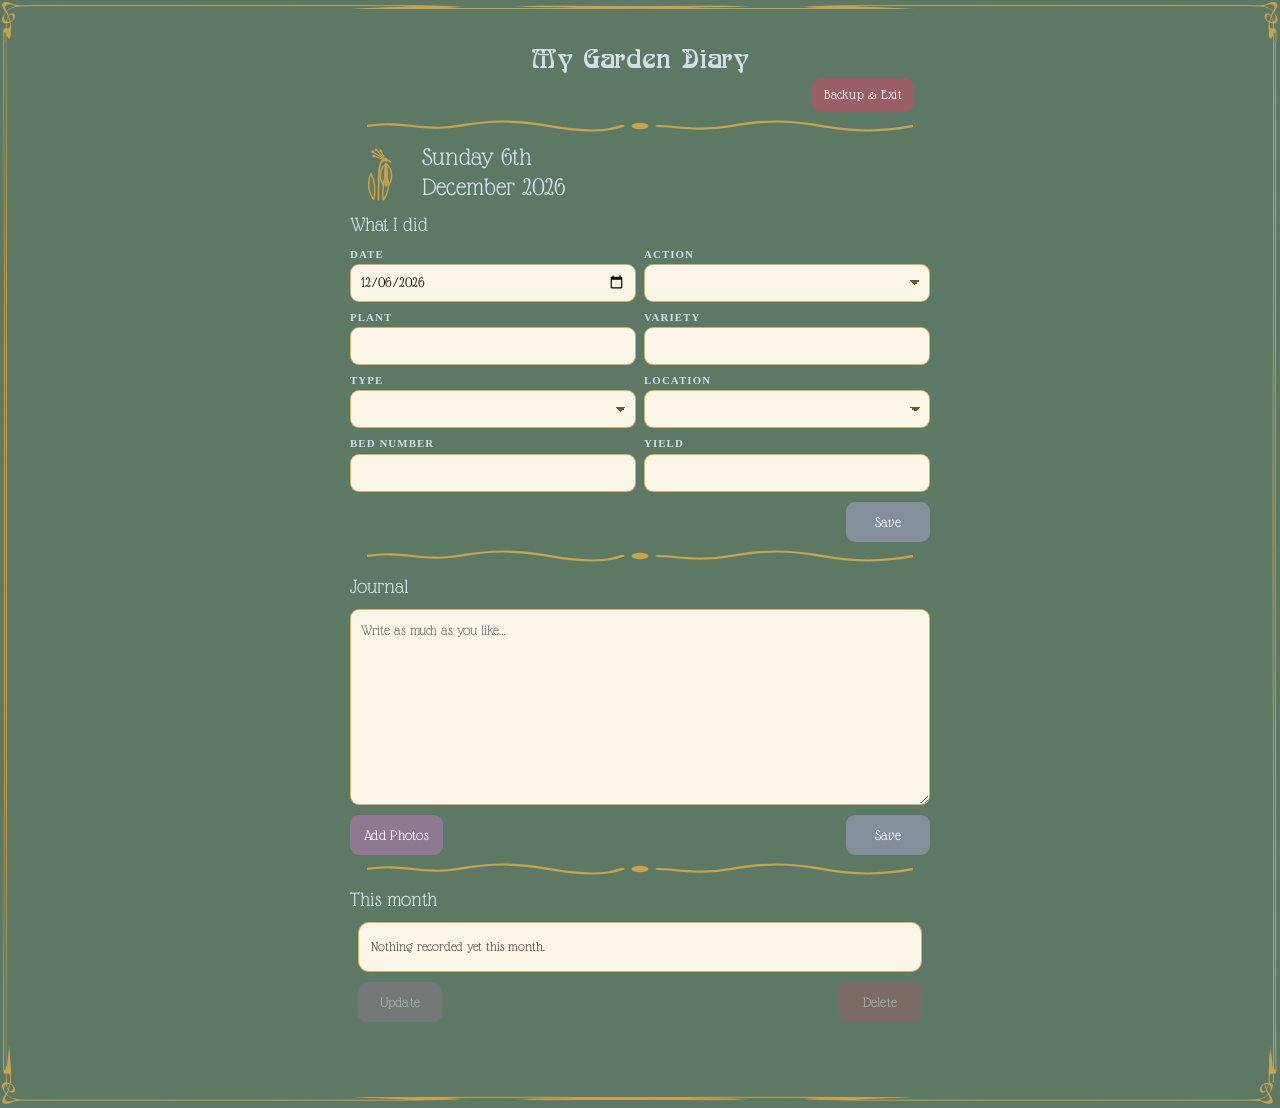
==== index.html @ 1455041b "Stage 2: the working core of the app The app itself, built to the approved Stage 1 design:  - index." ====
<!DOCTYPE html>
<html lang="en-GB">
<head>
<meta charset="utf-8">
<meta name="viewport" content="width=device-width, initial-scale=1, viewport-fit=cover">
<title>My Garden Diary</title>
<link rel="icon" href="assets/icon.svg" type="image/svg+xml">
<link rel="stylesheet" href="seasons.css">
<link rel="stylesheet" href="app.css">
</head>
<body>

<div class="frame" id="frame">
  <main class="app">

    <h1 class="apptitle">My Garden Diary</h1>
    <div class="exitrow">
      <button type="button" class="btn crit" id="btnExit">Backup &amp; Exit</button>
    </div>

    <img class="divider" src="assets/motifs/divider.svg" alt="">

    <div class="dateblock">
      <img class="motif" id="seasonMotif" src="assets/motifs/autumn.svg" alt="">
      <div class="today">
        <span id="todayLine1">Friday 4th</span><br>
        <span id="todayLine2">September 2026</span>
      </div>
    </div>

    <!-- ---------------- What I did ---------------- -->
    <section aria-labelledby="h-factual">
      <h2 class="subtitle" id="h-factual">What I did</h2>

      <div class="frow">
        <div class="fld">
          <label for="f-date">Date</label>
          <input class="in" type="date" id="f-date">
        </div>
        <div class="fld">
          <label for="f-action">Action</label>
          <select class="in" id="f-action">
            <option value=""></option>
            <option>Sowed</option>
            <option>Potted On</option>
            <option>Planted Out</option>
            <option>Harvested</option>
          </select>
        </div>
      </div>

      <div class="frow">
        <div class="fld">
          <label for="f-plant">Plant</label>
          <input class="in" type="text" id="f-plant" autocomplete="off">
        </div>
        <div class="fld">
          <label for="f-variety">Variety</label>
          <input class="in" type="text" id="f-variety" autocomplete="off">
        </div>
      </div>

      <div class="frow">
        <div class="fld">
          <label for="f-type">Type</label>
          <select class="in" id="f-type">
            <option value=""></option>
            <option>Saved Seed</option>
            <option>Old Seed</option>
            <option>New Seed</option>
            <option>Seedling</option>
            <option>Plug Plant</option>
            <option>Plant</option>
          </select>
        </div>
        <div class="fld">
          <label for="f-location">Location</label>
          <select class="in" id="f-location">
            <option value=""></option>
            <option>Propagator</option>
            <option>Greenhouse</option>
            <option>Pot / Trough</option>
            <option>Garden</option>
            <option>Allotment</option>
          </select>
        </div>
      </div>

      <div class="frow">
        <div class="fld">
          <label for="f-bed">Bed Number</label>
          <input class="in" type="text" id="f-bed" autocomplete="off">
        </div>
        <div class="fld">
          <label for="f-yield">Yield</label>
          <input class="in" type="text" id="f-yield" autocomplete="off">
        </div>
      </div>

      <div class="btnrow right">
        <button type="button" class="btn save big" id="btnSaveFactual">Save</button>
      </div>
    </section>

    <img class="divider" src="assets/motifs/divider.svg" alt="">

    <!-- ---------------- Journal ---------------- -->
    <section aria-labelledby="h-journal">
      <h2 class="subtitle" id="h-journal">Journal</h2>

      <textarea class="journal-box" id="j-text" rows="8"
                placeholder="Write as much as you like&hellip;"></textarea>

      <div class="photo-strip" id="photoStrip"></div>

      <input type="file" id="photoInput" accept="image/*" multiple hidden>
      <div class="btnrow split">
        <button type="button" class="btn aux big" id="btnAddPhotos">Add Photos</button>
        <button type="button" class="btn save big" id="btnSaveJournal">Save</button>
      </div>
    </section>

    <img class="divider" src="assets/motifs/divider.svg" alt="">

    <!-- ---------------- This month ---------------- -->
    <section aria-labelledby="h-month">
      <h2 class="subtitle" id="h-month">This month</h2>

      <div class="monthlist" id="monthList" tabindex="0"></div>

      <div class="btnrow split inset">
        <button type="button" class="btn aux big" id="btnUpdate" disabled>Update</button>
        <button type="button" class="btn crit big" id="btnDelete" disabled>Delete</button>
      </div>
    </section>

  </main>
</div>

<div class="toast" id="toast" role="status" aria-live="polite"></div>

<div class="ask" id="ask" hidden>
  <div class="ask-box" role="alertdialog" aria-modal="true" aria-labelledby="askText">
    <p id="askText">Are you sure?</p>
    <div class="btnrow split">
      <button type="button" class="btn aux big" id="askNo">No</button>
      <button type="button" class="btn crit big" id="askYes">Yes, delete</button>
    </div>
  </div>
</div>

<script src="storage.js"></script>
<script src="app.js"></script>
</body>
</html>
---- seasons.css ----
/* My Garden Diary — the four seasonal palettes.
   Kathryn's colour chart with the three adjustments she approved on 04/09/2026.
   app.js puts one of these season classes on <body> from the device date:
   Spring 1 March · Summer 1 June · Autumn 1 September · Winter 1 December. */

:root {
  --gold:  #C9A24D;   /* frame, dividers, motifs, field borders — every season */
  --cream: #FBF6E8;   /* entry boxes and journal box — every season */
  --box-ink: #111111; /* text typed into those boxes — every season */
  --btn-ink: #FFFFFF; /* text on every button, every season */
  --sel:   #F1E2B8;   /* highlighted row in This month */
}

.season-spring {
  --bg:    #9AB791;   /* Spring Green */
  --title: #E0813C;   /* Tulip Orange, adjusted */
  --sub:   #E9D58F;   /* Daffodil Yellow */
  --save:  #A9CFE2;  --save-p: #87B2CB;   /* Sky Blue */
  --aux:   #BCB2CE;  --aux-p:  #9E92B6;   /* Soft Lavender */
  --crit:  #D9A1A0;  --crit-p: #C08183;   /* Rose Pink */
}

.season-summer {
  --bg:    #6495ED;   /* Cornflower Blue */
  --title: #D2B161;   /* Mustard Yellow */
  --sub:   #E6D3B6;   /* Pale Sand */
  --save:  #A1B5A0;  --save-p: #839981;   /* Seafoam Green */
  --aux:   #C5A07F;  --aux-p:  #A98261;   /* Warm Tan */
  --crit:  #D79383;  --crit-p: #BC7263;   /* Coral Pink */
}

.season-autumn {
  --bg:    #878961;   /* Olive Green */
  --title: #B57E63;   /* Rust Orange, lightened */
  --sub:   #B57E63;   /* Rust Orange, lightened */
  --save:  #BFA253;  --save-p: #A0873C;   /* Goldenrod */
  --aux:   #C3765A;  --aux-p:  #A65E44;   /* Terracotta */
  --crit:  #8D5356;  --crit-p: #713F44;   /* Maroon Red */
}

.season-winter {
  --bg:    #5D7865;   /* Forest Green */
  --title: #D3DEE8;   /* Icy Blue-Grey */
  --sub:   #D3DEE8;   /* Icy Blue-Grey */
  --save:  #848F9A;  --save-p: #69747F;   /* Steel Grey */
  --aux:   #8E7990;  --aux-p:  #746080;   /* Deep Plum, lightened */
  --crit:  #9A5E66;  --crit-p: #7C464F;   /* Berry Red */
}
---- app.css ----
/* My Garden Diary — layout and components.
   Every measurement here comes from the design approved on 04/09/2026 (design/PALETTE.md). */

@font-face {
  font-family: 'Boecklins Universe';
  src: url('assets/fonts/BoecklinsUniverse.ttf') format('truetype');
  font-display: swap;
}
@font-face {
  font-family: 'Glass Antiqua';
  src: url('assets/fonts/GlassAntiqua-Regular.ttf') format('truetype');
  font-display: swap;
}

* { box-sizing: border-box; }

html { background: var(--bg); }

body {
  margin: 0;
  min-height: 100vh;
  background: var(--bg);
  color: var(--sub);
  font-family: 'Glass Antiqua', Georgia, serif;
  font-size: 15px;
  line-height: 1.4;
  -webkit-text-size-adjust: 100%;
}

/* ---------- the gold frame ----------
   Nine-slice: the corner artwork (220 wide x 300 tall in the source) is drawn at true
   proportions and only the plain rails stretch, so it never distorts on any screen. */
.frame {
  min-height: 100vh;
  background: var(--bg);
  border-style: solid;
  border-color: transparent;
  border-width: 42px 31px;
  border-image-source: url('assets/frame.png');
  border-image-slice: 300 220;   /* corner artwork: 300 tall, 220 wide */
  border-image-width: 42px 31px; /* drawn at the same 220:300 ratio, so nothing distorts */
  border-image-repeat: stretch;
}

.app {
  padding: 4px 30px 42px;   /* the frame's own border supplies the rest of the inset */
  max-width: 640px;
  margin: 0 auto;
}

/* ---------- header ---------- */
.apptitle {
  font-family: 'Boecklins Universe', Georgia, serif;
  font-size: 1.6rem;
  font-weight: 400;
  line-height: 1.08;
  color: var(--title);
  text-align: center;
  margin: 0;
}

.exitrow {
  display: flex;
  justify-content: flex-end;
  margin: 4px 16px 0 0;   /* 16px keeps Backup & Exit clear of the border */
}

.divider {
  display: block;
  width: 94%;
  height: 12px;
  margin: 8px auto 10px;
}

.dateblock {
  display: flex;
  gap: 12px;
  align-items: center;
  justify-content: flex-start;
  margin: 2px 0 8px;
}
.dateblock .motif { width: 60px; height: 60px; flex: none; }
.dateblock .today {
  font-size: 1.62rem;
  line-height: 1.14;
  color: var(--title);
}

.subtitle {
  font-size: 1.3rem;
  font-weight: 400;
  color: var(--sub);
  margin: 2px 0 8px;
}

/* ---------- fields ---------- */
.frow { display: flex; gap: 8px; margin-bottom: 8px; }
.fld  { flex: 1; min-width: 0; }

.fld label {
  display: block;
  font-family: 'EB Garamond', Georgia, serif;
  font-size: .68rem;
  font-weight: 700;
  text-transform: uppercase;
  letter-spacing: .1em;
  color: var(--sub);
  margin-bottom: 2px;
}

.in {
  display: block;
  width: 100%;
  border: 1px solid rgba(201, 162, 77, .8);
  border-radius: 9px;
  background: var(--cream);
  color: var(--box-ink);
  padding: 7px 9px;
  font-family: 'Glass Antiqua', Georgia, serif;
  font-size: .95rem;
  line-height: 1.3;
  min-height: 38px;          /* comfortable to tap */
  appearance: none;
  -webkit-appearance: none;
}
select.in {
  background-image:
    linear-gradient(45deg, transparent 50%, #6B5A2E 50%),
    linear-gradient(135deg, #6B5A2E 50%, transparent 50%);
  background-position: right 14px top 50%, right 9px top 50%;
  background-size: 5px 5px, 5px 5px;
  background-repeat: no-repeat;
  padding-right: 26px;
}
.in:focus-visible {
  outline: 3px solid var(--gold);
  outline-offset: 1px;
}

/* ---------- buttons ---------- */
.btn {
  border: none;
  border-radius: 9px;
  padding: 6px 12px;
  font-family: 'Glass Antiqua', Georgia, serif;
  font-size: .9rem;
  letter-spacing: .02em;
  color: var(--btn-ink);
  text-align: center;
  cursor: pointer;
  min-height: 34px;
}
.btn.big { padding: 7px 14px; font-size: .95rem; min-width: 84px; min-height: 40px; }

.btn.save { background: var(--save); }
.btn.aux  { background: var(--aux); }
.btn.crit { background: var(--crit); }

.btn.save:active { background: var(--save-p); }
.btn.aux:active  { background: var(--aux-p); }
.btn.crit:active { background: var(--crit-p); }

.btn:disabled { opacity: .45; cursor: default; }
.btn:focus-visible { outline: 3px solid var(--gold); outline-offset: 2px; }

.btnrow { display: flex; gap: 10px; margin: 10px 0 2px; align-items: center; flex-wrap: wrap; }
.btnrow.right { justify-content: flex-end; }
.btnrow.split { justify-content: space-between; }
.btnrow.inset { margin-left: 8px; margin-right: 8px; }

/* ---------- journal ---------- */
.journal-box {
  display: block;
  width: 100%;
  border: 1px solid rgba(201, 162, 77, .8);
  border-radius: 9px;
  background: var(--cream);
  color: var(--box-ink);
  padding: 9px 10px;
  font-family: 'Glass Antiqua', Georgia, serif;
  font-size: .95rem;
  line-height: 1.45;
  min-height: 170px;
  resize: vertical;
}
.journal-box:focus-visible { outline: 3px solid var(--gold); outline-offset: 1px; }

.photo-strip { display: flex; gap: 10px; margin-top: 10px; flex-wrap: wrap; }
.photo-strip:empty { margin-top: 0; }

.thumb { position: relative; width: 52px; height: 52px; flex: none; }
.thumb img {
  display: block;
  width: 100%;
  height: 100%;
  object-fit: cover;
  border-radius: 9px;
  border: 1px solid rgba(201, 162, 77, .9);
}
.thumb .x {
  position: absolute;
  top: -7px; right: -7px;
  width: 22px; height: 22px;
  border: none;
  border-radius: 50%;
  background: var(--crit);
  color: #fff;
  font-family: 'EB Garamond', Georgia, serif;
  font-size: 12px;
  line-height: 22px;
  text-align: center;
  padding: 0;
  cursor: pointer;
  box-shadow: 0 1px 2px rgba(0, 0, 0, .3);
}

/* ---------- this month ---------- */
.monthlist {
  margin: 0 8px;
  border: 1px solid rgba(201, 162, 77, .8);
  border-radius: 11px;
  background: var(--cream);
  color: var(--box-ink);
  overflow-y: auto;
  max-height: 232px;          /* about four entries, then it scrolls */
  -webkit-overflow-scrolling: touch;
  scrollbar-color: var(--gold) transparent;
}
.monthlist:focus-visible { outline: 3px solid var(--gold); outline-offset: 2px; }

.mrow {
  padding: 8px 12px;
  font-size: .9rem;
  line-height: 1.35;
  border-bottom: 1px solid rgba(201, 162, 77, .45);
  cursor: pointer;
}
.mrow:last-child { border-bottom: none; }
.mrow .l1 { font-weight: 600; }
.mrow .l2 { color: #444; font-size: .84rem; }
.mrow.sel { background: var(--sel); box-shadow: inset 3px 0 0 var(--gold); }

.mempty { padding: 14px 12px; color: #555; font-size: .9rem; }

/* ---------- toast and confirm ---------- */
.toast {
  position: fixed;
  left: 50%;
  bottom: 22px;
  transform: translate(-50%, 14px);
  background: var(--crit);
  color: #fff;
  font-size: .95rem;
  padding: 9px 18px;
  border-radius: 9px;
  box-shadow: 0 4px 14px rgba(0, 0, 0, .3);
  opacity: 0;
  pointer-events: none;
  transition: opacity .18s ease, transform .18s ease;
  max-width: 86vw;
  text-align: center;
}
.toast.show { opacity: 1; transform: translate(-50%, 0); }

.ask {
  position: fixed;
  inset: 0;
  background: rgba(30, 26, 18, .55);
  display: flex;
  align-items: center;
  justify-content: center;
  padding: 24px;
  z-index: 10;
}
.ask[hidden] { display: none; }
.ask-box {
  background: var(--cream);
  color: var(--box-ink);
  border: 1px solid var(--gold);
  border-radius: 11px;
  padding: 16px 18px 14px;
  max-width: 320px;
  width: 100%;
}
.ask-box p { margin: 0 0 6px; font-size: 1rem; }

@media (prefers-reduced-motion: reduce) {
  .toast { transition: none; }
}
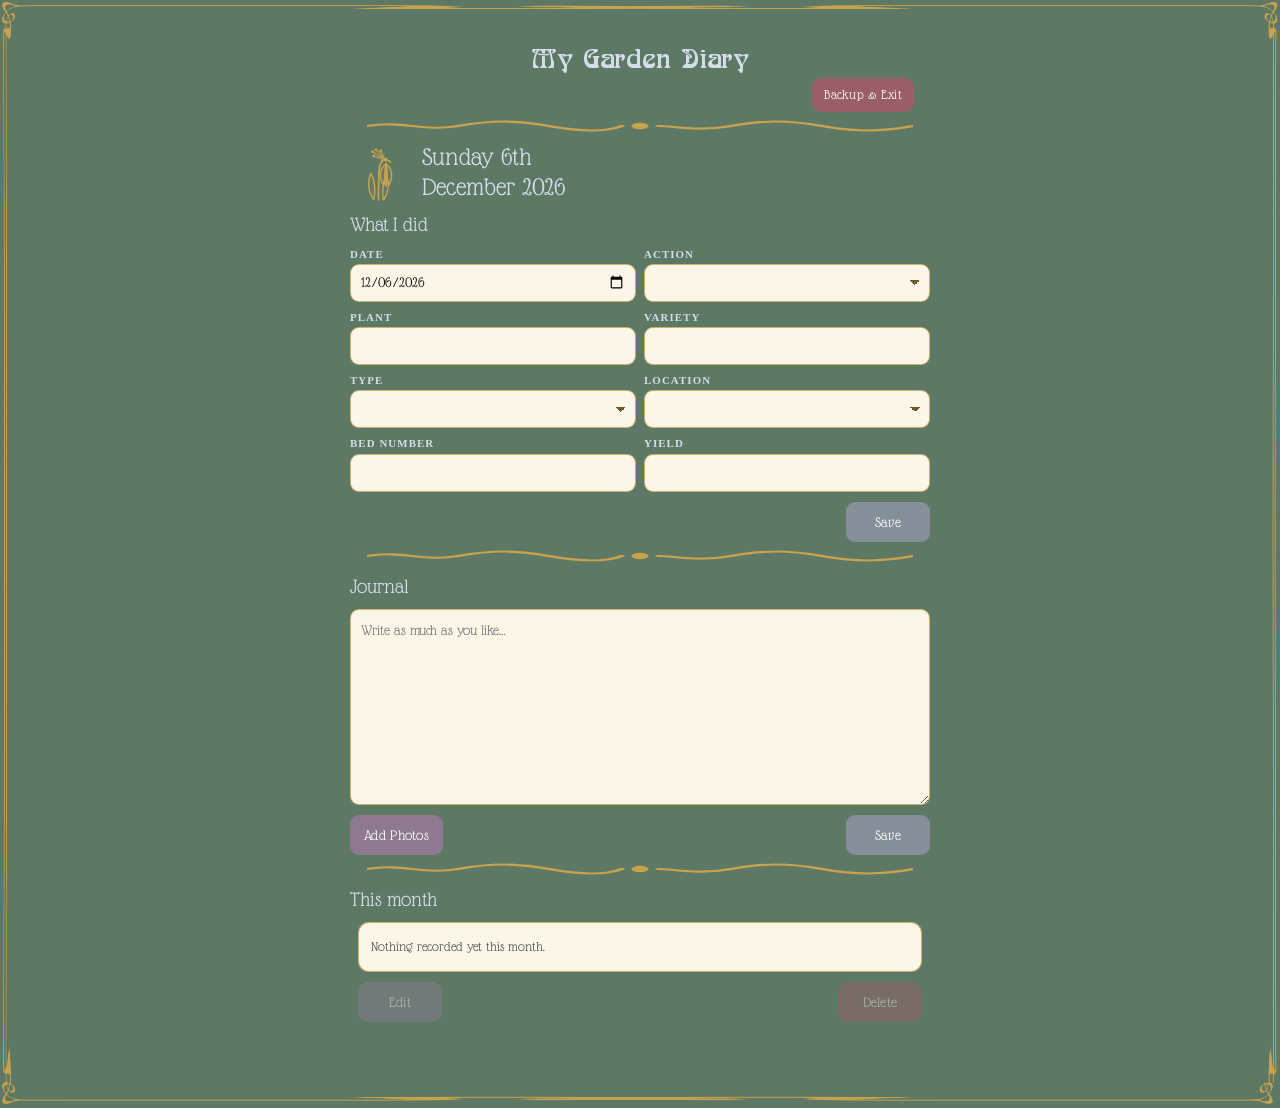
==== commit 23e35156: "One Update button only: the bottom button becomes Edit, then Cancel Kathryn found two Update buttons" ====
--- a/index.html
+++ b/index.html
@@ -129,7 +129,7 @@
       <div class="monthlist" id="monthList" tabindex="0"></div>
 
       <div class="btnrow split inset">
-        <button type="button" class="btn aux big" id="btnUpdate" disabled>Update</button>
+        <button type="button" class="btn aux big" id="btnEdit" disabled>Edit</button>
         <button type="button" class="btn crit big" id="btnDelete" disabled>Delete</button>
       </div>
     </section>
--- a/seasons.css
+++ b/seasons.css
@@ -12,9 +12,9 @@
 }
 
 .season-spring {
-  --bg:    #9AB791;   /* Spring Green */
-  --title: #E0813C;   /* Tulip Orange, adjusted */
-  --sub:   #E9D58F;   /* Daffodil Yellow */
+  --bg:    #6B8862;   /* Spring Green, deepened two steps (option C, 15/09/2026) */
+  --title: #EFB183;   /* Tulip Orange, softened  (was #E0813C) */
+  --sub:   #F4E6A8;   /* Daffodil Yellow, brightened (was #E9D58F) */
   --save:  #A9CFE2;  --save-p: #87B2CB;   /* Sky Blue */
   --aux:   #BCB2CE;  --aux-p:  #9E92B6;   /* Soft Lavender */
   --crit:  #D9A1A0;  --crit-p: #C08183;   /* Rose Pink */
@@ -30,9 +30,9 @@
 }
 
 .season-autumn {
-  --bg:    #878961;   /* Olive Green */
-  --title: #B57E63;   /* Rust Orange, lightened */
-  --sub:   #B57E63;   /* Rust Orange, lightened */
+  --bg:    #6E7050;   /* Olive Green, deepened one step (option D, 15/09/2026) */
+  --title: #FBF6E8;   /* Pale Cream — 4.75:1, comfortable at any size */
+  --sub:   #FBF6E8;   /* Pale Cream */
   --save:  #BFA253;  --save-p: #A0873C;   /* Goldenrod */
   --aux:   #C3765A;  --aux-p:  #A65E44;   /* Terracotta */
   --crit:  #8D5356;  --crit-p: #713F44;   /* Maroon Red */
--- a/app.css
+++ b/app.css
@@ -243,22 +243,27 @@
 .mempty { padding: 14px 12px; color: #555; font-size: .9rem; }
 
 /* ---------- toast and confirm ---------- */
+/* A quiet note, at the TOP so it never sits over the buttons, in the app's own cream
+   rather than an alarm colour, and untappable so it can never block what is beneath it. */
 .toast {
   position: fixed;
   left: 50%;
-  bottom: 22px;
-  transform: translate(-50%, 14px);
-  background: var(--crit);
-  color: #fff;
-  font-size: .95rem;
-  padding: 9px 18px;
-  border-radius: 9px;
-  box-shadow: 0 4px 14px rgba(0, 0, 0, .3);
+  top: 10px;
+  transform: translate(-50%, -8px);
+  background: var(--cream);
+  color: #2C2718;
+  border: 1px solid var(--gold);
+  font-size: .85rem;
+  line-height: 1.3;
+  padding: 7px 14px;
+  border-radius: 9px;
+  box-shadow: 0 3px 10px rgba(40, 34, 20, .28);
   opacity: 0;
   pointer-events: none;
   transition: opacity .18s ease, transform .18s ease;
-  max-width: 86vw;
-  text-align: center;
+  max-width: 84vw;
+  text-align: center;
+  z-index: 20;
 }
 .toast.show { opacity: 1; transform: translate(-50%, 0); }
 
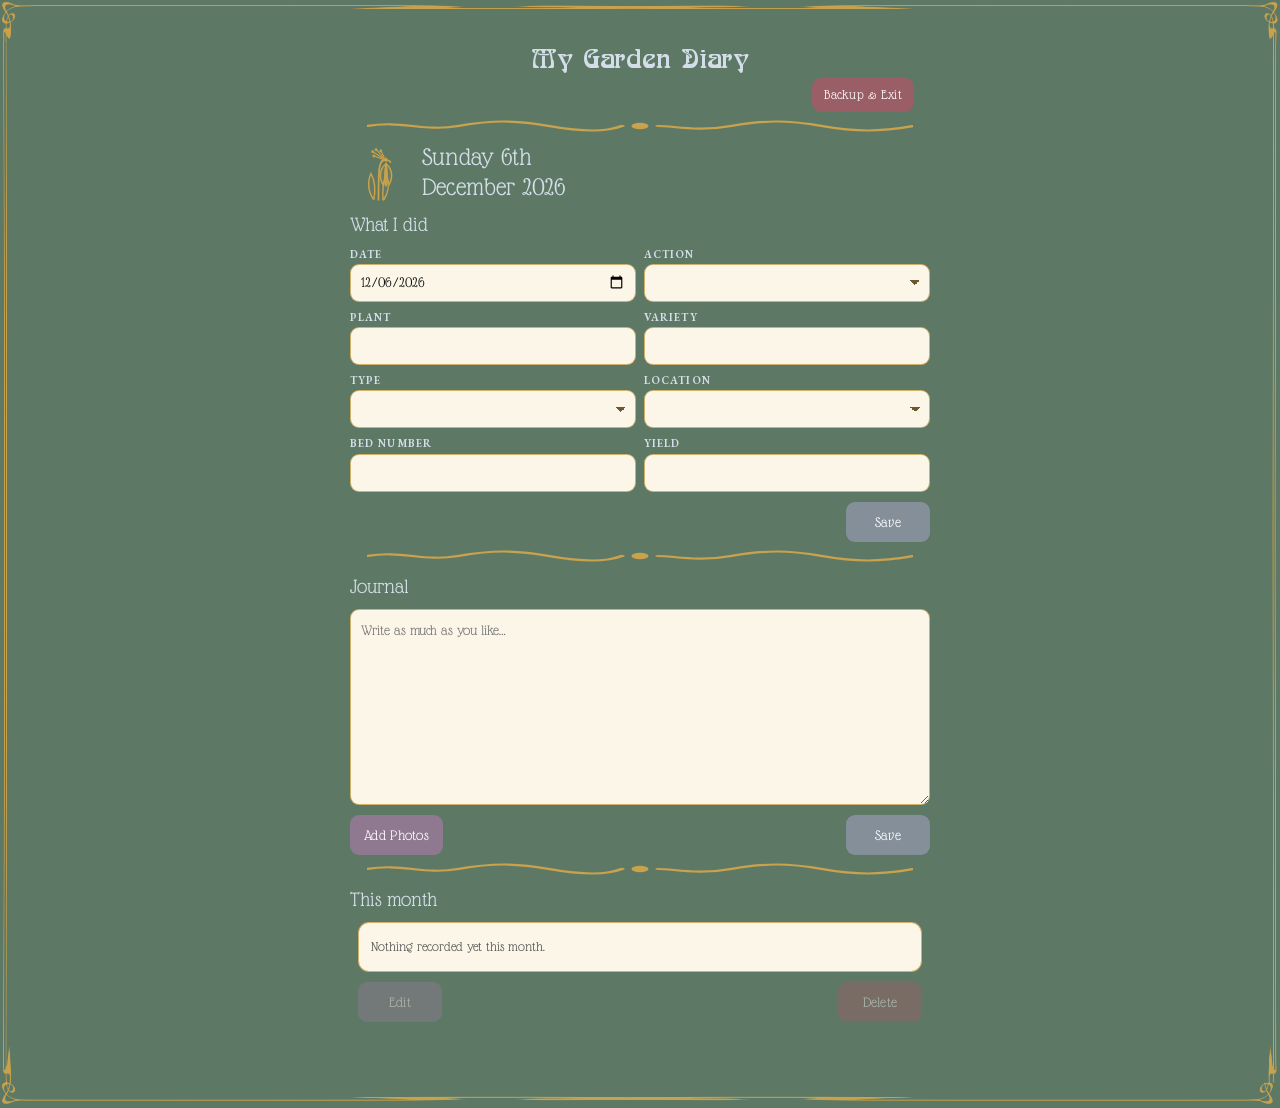
==== commit 47db7e6b: "Stage 3: the month end — both documents made on the phone, and the month-end screen monthend.js buil" ====
--- a/index.html
+++ b/index.html
@@ -137,6 +137,45 @@
   </main>
 </div>
 
+<div class="gate" id="gate" hidden>
+  <div class="frame">
+    <div class="gate-body" role="dialog" aria-modal="true" aria-labelledby="gateMonth">
+      <h1 class="apptitle">My Garden Diary</h1>
+      <img class="divider" src="assets/motifs/divider.svg" alt="">
+      <p class="gate-kicker">Month end</p>
+      <h2 class="gate-month" id="gateMonth">August 2026</h2>
+      <p class="gate-summary" id="gateSummary"></p>
+
+      <div data-state="ready">
+        <p>Your <span id="gateMonthName">August</span> entries are ready to be written out to their
+           two documents. Download them to carry on &mdash; nothing is cleared until you say so.</p>
+        <p class="gate-error" id="gateError" hidden>The documents could not be made, so nothing has
+           been cleared. Please try again.</p>
+        <div class="btnrow center">
+          <button type="button" class="btn save big" id="gateDownload">Download both documents</button>
+        </div>
+      </div>
+
+      <div data-state="working" hidden>
+        <p>Preparing your documents&hellip;</p>
+      </div>
+
+      <div data-state="taken" hidden>
+        <p>Both documents have been sent to your Downloads folder:</p>
+        <ul class="gate-files">
+          <li id="gateTableName"></li>
+          <li id="gateJournalName"></li>
+        </ul>
+        <p>Check they are both there, then clear <span class="gateClearName">August</span> to start afresh.</p>
+        <div class="btnrow split">
+          <button type="button" class="btn aux big" id="gateAgain">Download again</button>
+          <button type="button" class="btn crit big" id="gateClear">Clear <span class="gateClearName">August</span></button>
+        </div>
+      </div>
+    </div>
+  </div>
+</div>
+
 <div class="toast" id="toast" role="status" aria-live="polite"></div>
 
 <div class="ask" id="ask" hidden>
@@ -149,7 +188,9 @@
   </div>
 </div>
 
+<script src="vendor/docx.iife.js"></script>
 <script src="storage.js"></script>
+<script src="monthend.js"></script>
 <script src="app.js"></script>
 </body>
 </html>
--- a/seasons.css
+++ b/seasons.css
@@ -21,8 +21,8 @@
 }
 
 .season-summer {
-  --bg:    #6495ED;   /* Cornflower Blue */
-  --title: #D2B161;   /* Mustard Yellow */
+  --bg:    #6B5C7D;   /* Heliotrope Lavender (option B, 15/09/2026) */
+  --title: #FBF6E8;   /* Pale Cream — 5.63:1 */
   --sub:   #E6D3B6;   /* Pale Sand */
   --save:  #A1B5A0;  --save-p: #839981;   /* Seafoam Green */
   --aux:   #C5A07F;  --aux-p:  #A98261;   /* Warm Tan */
--- a/app.css
+++ b/app.css
@@ -9,6 +9,12 @@
 @font-face {
   font-family: 'Glass Antiqua';
   src: url('assets/fonts/GlassAntiqua-Regular.ttf') format('truetype');
+  font-display: swap;
+}
+@font-face {
+  font-family: 'EB Garamond';
+  src: url('assets/fonts/EBGaramond-Bold.ttf') format('truetype');
+  font-weight: 700;
   font-display: swap;
 }
 
@@ -287,8 +293,59 @@
   max-width: 320px;
   width: 100%;
 }
-.ask-box p { margin: 0 0 6px; font-size: 1rem; }
+.ask-box p { margin: 0 0 6px; font-size: 1rem; white-space: pre-line; }
 
 @media (prefers-reduced-motion: reduce) {
   .toast { transition: none; }
 }
+
+/* ---------- the month-end screen ----------
+   Covers the whole app, in the season's own dress, until the month is written out. */
+.gate {
+  position: fixed;
+  inset: 0;
+  z-index: 9;                 /* under the confirm box and the notice, over everything else */
+  background: var(--bg);
+  overflow-y: auto;
+}
+.gate[hidden] { display: none; }
+body.gate-open { overflow: hidden; }
+
+.gate-body {
+  max-width: 520px;
+  margin: 0 auto;
+  padding: 4px 30px 42px;
+  text-align: center;
+  color: var(--sub);
+}
+.gate-body p { font-size: 1.02rem; line-height: 1.5; margin: 0 0 12px; }
+.gate-kicker {
+  font-family: 'EB Garamond', Georgia, serif;
+  font-weight: 700;
+  font-size: .75rem !important;
+  text-transform: uppercase;
+  letter-spacing: .14em;
+  margin: 16px 0 2px !important;
+}
+.gate-month { font-size: 1.9rem; font-weight: 400; color: var(--title); margin: 0 0 4px; }
+.gate-summary { font-size: .95rem !important; margin-bottom: 20px !important; }
+
+.gate-files { list-style: none; padding: 0; margin: 6px 0 14px; }
+.gate-files li {
+  background: var(--cream);
+  color: var(--box-ink);
+  border: 1px solid rgba(201, 162, 77, .8);
+  border-radius: 9px;
+  padding: 6px 10px;
+  margin: 6px 0;
+  font-size: .85rem;
+  overflow-wrap: anywhere;
+}
+.gate-error {
+  background: var(--cream);
+  color: #7C2E24;
+  border: 1px solid var(--crit);
+  border-radius: 9px;
+  padding: 8px 10px;
+}
+.btnrow.center { justify-content: center; }
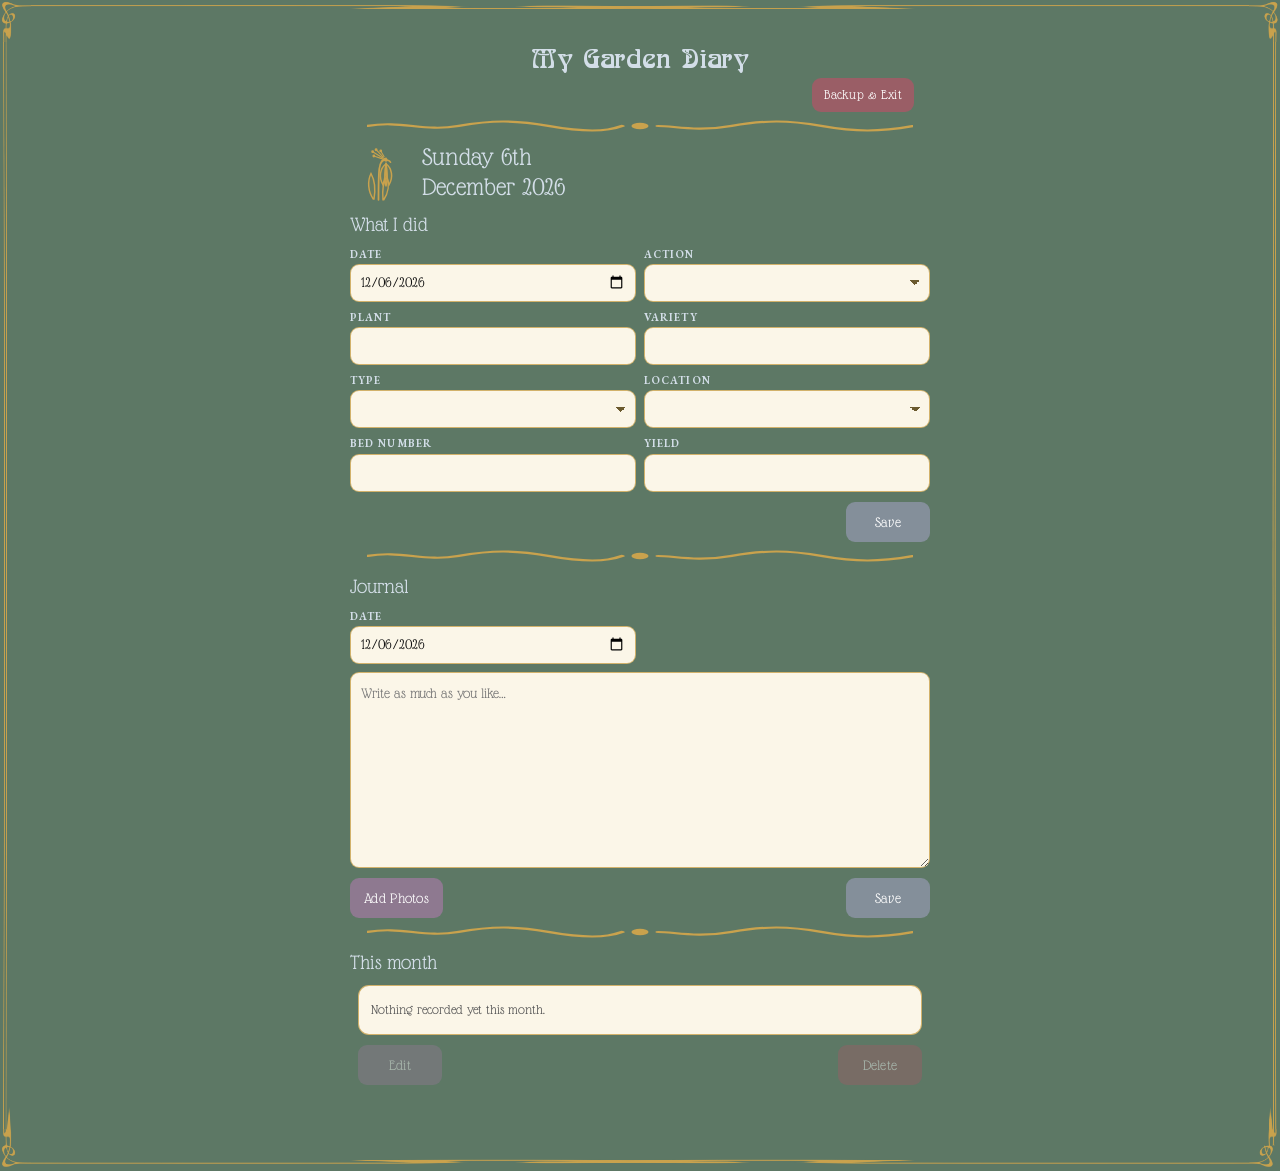
==== commit 528566b6: "Journal gets its own date; journal photos sit in tidy rows From Kathryn's Stage 3 test: - A Date box" ====
--- a/index.html
+++ b/index.html
@@ -108,6 +108,13 @@
     <section aria-labelledby="h-journal">
       <h2 class="subtitle" id="h-journal">Journal</h2>
 
+      <div class="frow">
+        <div class="fld half">
+          <label for="j-date">Date</label>
+          <input class="in" type="date" id="j-date">
+        </div>
+      </div>
+
       <textarea class="journal-box" id="j-text" rows="8"
                 placeholder="Write as much as you like&hellip;"></textarea>
 
--- a/app.css
+++ b/app.css
@@ -102,6 +102,7 @@
 /* ---------- fields ---------- */
 .frow { display: flex; gap: 8px; margin-bottom: 8px; }
 .fld  { flex: 1; min-width: 0; }
+.fld.half { flex: 0 0 calc(50% - 4px); }   /* the journal's date, as wide as the one above */
 
 .fld label {
   display: block;
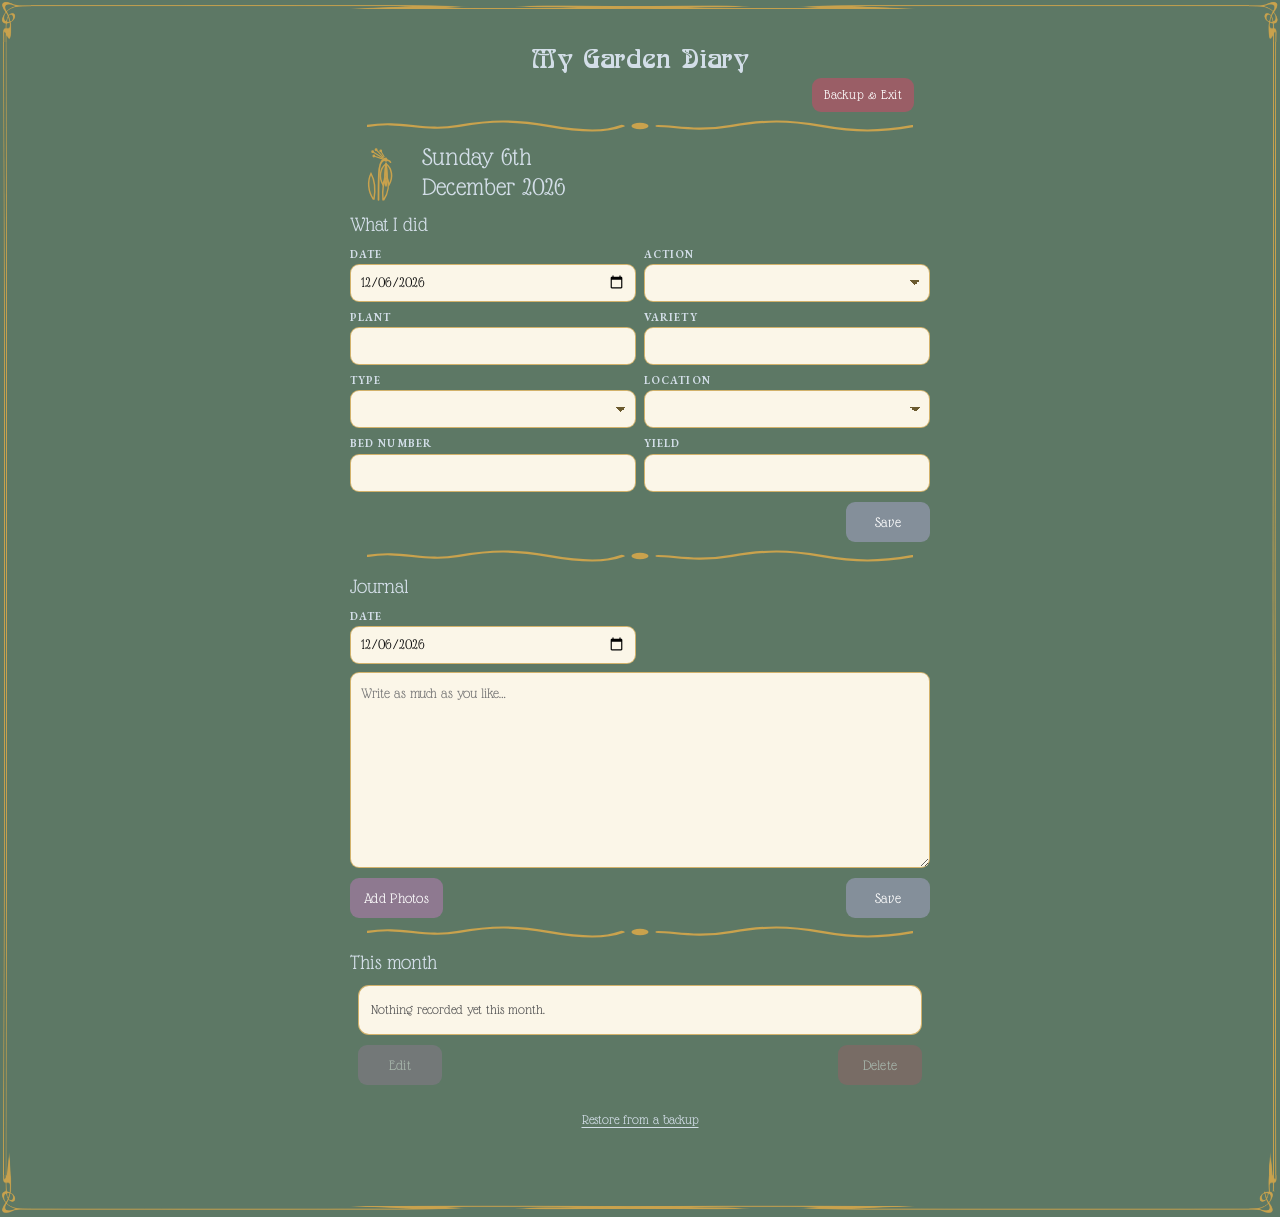
==== commit b2f185a7: "Stage 4: backup and restore - Backup & Exit saves a dated JSON backup (every entry, photograph and  " ====
--- a/index.html
+++ b/index.html
@@ -141,6 +141,11 @@
       </div>
     </section>
 
+    <div class="restorerow">
+      <button type="button" class="quietlink" id="btnRestore">Restore from a backup</button>
+      <input type="file" id="restoreInput" hidden>
+    </div>
+
   </main>
 </div>
 
@@ -174,9 +179,37 @@
           <li id="gateJournalName"></li>
         </ul>
         <p>Check they are both there, then clear <span class="gateClearName">August</span> to start afresh.</p>
+        <p class="gate-error" id="gateBackupError" hidden>A backup could not be made, so nothing has
+           been cleared. Please try again.</p>
         <div class="btnrow split">
           <button type="button" class="btn aux big" id="gateAgain">Download again</button>
           <button type="button" class="btn crit big" id="gateClear">Clear <span class="gateClearName">August</span></button>
+        </div>
+      </div>
+    </div>
+  </div>
+</div>
+
+<div class="gate" id="bye" hidden>
+  <div class="frame">
+    <div class="gate-body" role="dialog" aria-modal="true" aria-labelledby="byeTitle">
+      <h1 class="apptitle">My Garden Diary</h1>
+      <img class="divider" src="assets/motifs/divider.svg" alt="">
+      <p class="gate-kicker">Backup &amp; Exit</p>
+      <h2 class="gate-month" id="byeTitle">Backup saved</h2>
+      <p>Your backup has been sent to your Downloads folder:</p>
+      <ul class="gate-files"><li id="byeName"></li></ul>
+      <div data-bye="ready">
+        <div class="btnrow split">
+          <button type="button" class="btn aux big" id="byeStay">Carry on</button>
+          <button type="button" class="btn crit big" id="byeClose">Close the diary</button>
+        </div>
+      </div>
+      <div data-bye="stuck" hidden>
+        <p>Your phone won&rsquo;t let the diary close itself. Everything is saved &mdash; swipe it
+           away from your recent apps to close it.</p>
+        <div class="btnrow center">
+          <button type="button" class="btn aux big" id="byeStay2">Carry on</button>
         </div>
       </div>
     </div>
@@ -197,6 +230,7 @@
 
 <script src="vendor/docx.iife.js"></script>
 <script src="storage.js"></script>
+<script src="backup.js"></script>
 <script src="monthend.js"></script>
 <script src="app.js"></script>
 </body>
--- a/app.css
+++ b/app.css
@@ -350,3 +350,20 @@
   padding: 8px 10px;
 }
 .btnrow.center { justify-content: center; }
+
+/* ---------- restore ----------
+   Needed rarely (a new phone, or cleared browser data), so it is a quiet line of text at the
+   very foot of the page rather than another button competing with the everyday ones. */
+.restorerow { text-align: center; margin: 22px 0 0; }
+.quietlink {
+  background: none;
+  border: none;
+  padding: 6px 10px;
+  font-family: 'Glass Antiqua', Georgia, serif;
+  font-size: .85rem;
+  color: var(--sub);
+  text-decoration: underline;
+  text-underline-offset: 3px;
+  cursor: pointer;
+}
+.quietlink:focus-visible { outline: 3px solid var(--gold); outline-offset: 2px; border-radius: 6px; }
